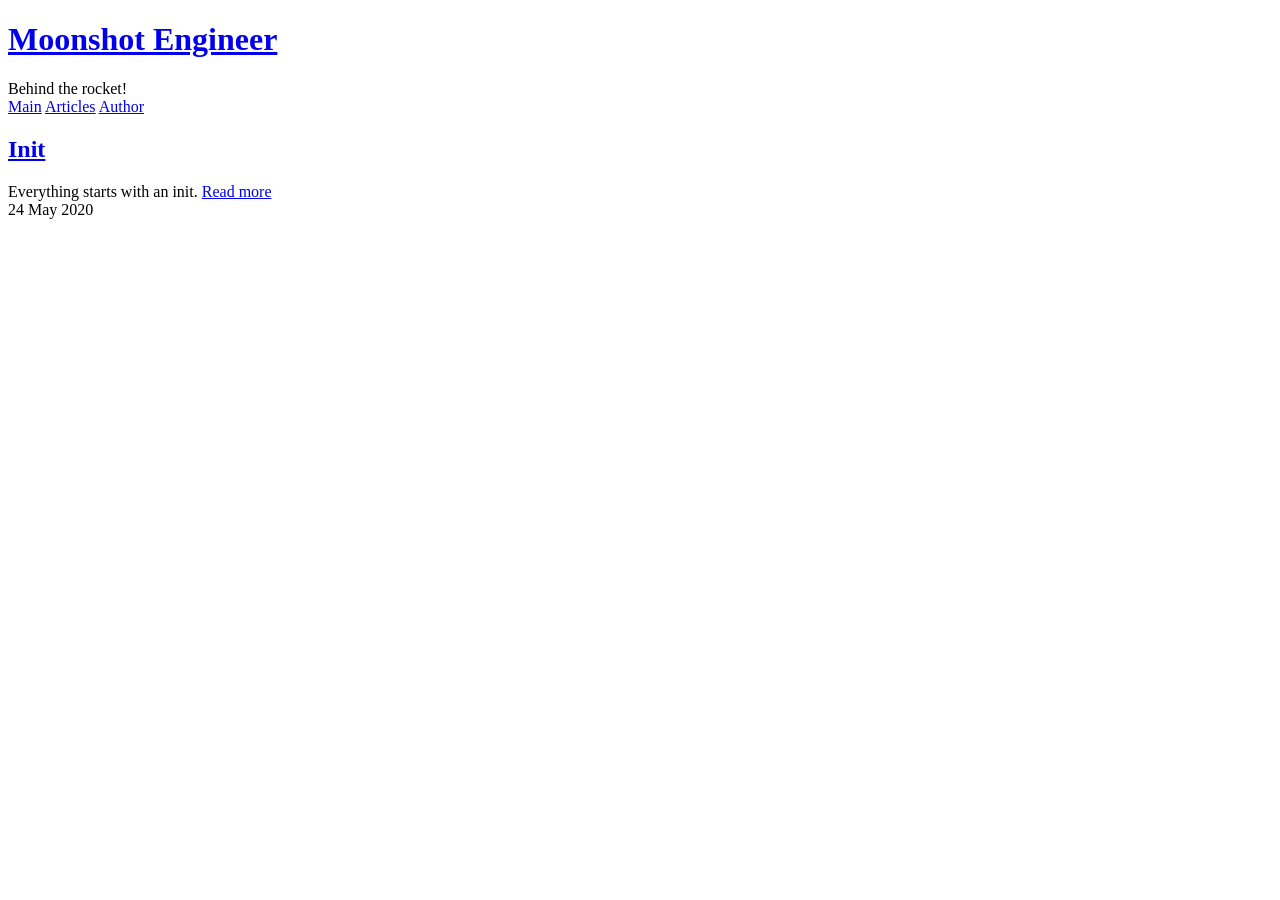
==== index.html @ c04dfcdf "Add author link" ====
<!DOCTYPE html>
<html><meta name="viewport" content="width=device-width, initial-scale=1.0">
<link rel="stylesheet" href="https://moonshot.engineer/css/style.css">
<body><div>
    <h1 class="title"><a href="https://moonshot.engineer">Moonshot Engineer</a></h1>
    <span class="subtitle">Behind the rocket!</span><nav> 
    
    <span>
        <a href="/">Main</a>
    </span>
    
    <span>
        <a href="/articles/">Articles</a>
    </span>
    
    <span>
        <a href="https://yanael.io">Author</a>
    </span>
    
</nav></div><main>
<article>
<!-- raw HTML omitted -->

</article>

    <article>
        <header>
            <h2>
                
                <a href="https://moonshot.engineer/articles/init/">Init</a>
                
            </h2>
        </header>
        <div>Everything starts with an init. <span class='read-more'><a href="https://moonshot.engineer/articles/init/">Read more</a></span></div>
        <footer>
            <div class='meta-date'>
                <time datetime="2020-05-24T15:26:55Z">24 May 2020</time>
            </div>
        </footer>
    </article>



        </main></body>
</html>
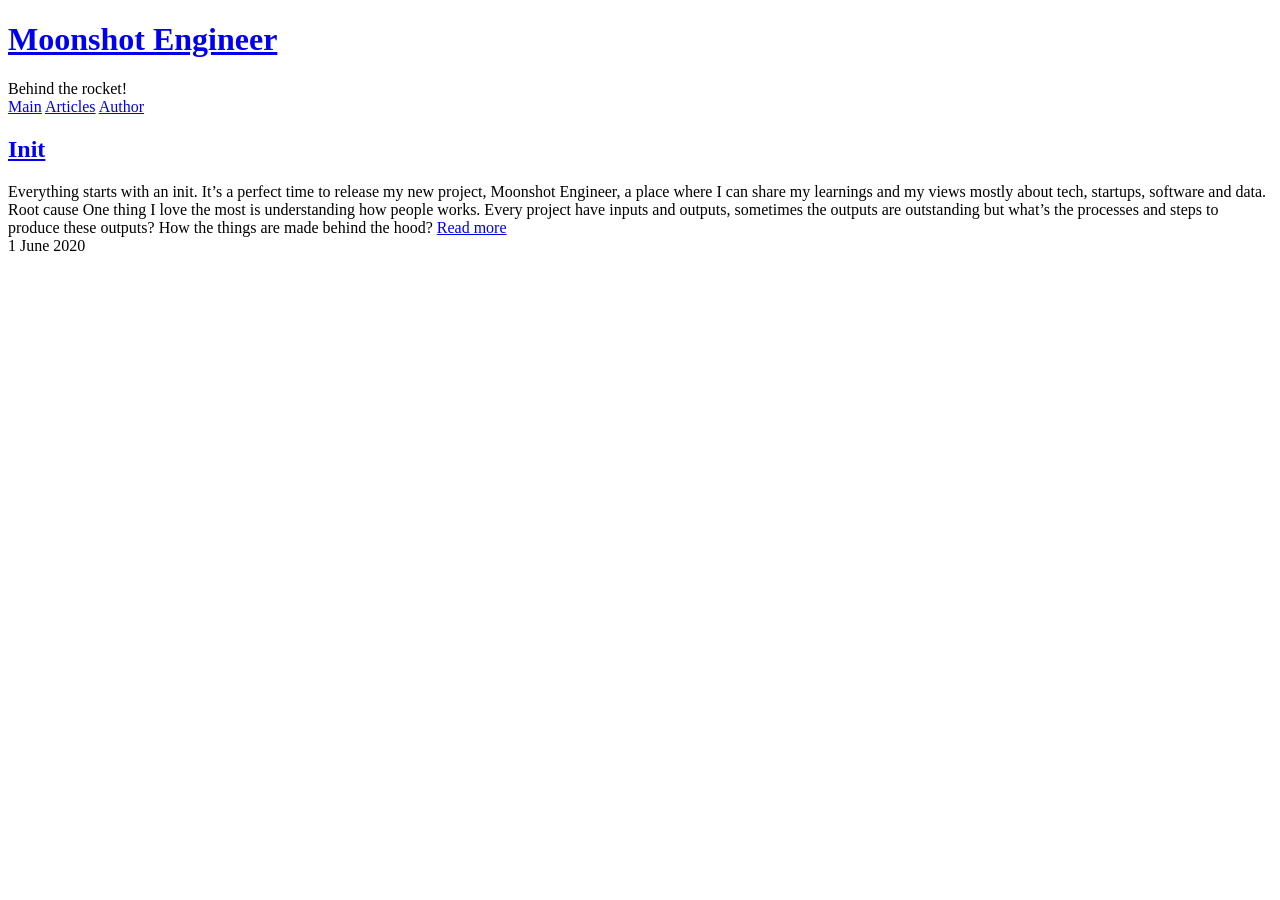
==== commit 5f353171: "Init article" ====
--- a/index.html
+++ b/index.html
@@ -31,10 +31,12 @@
                 
             </h2>
         </header>
-        <div>Everything starts with an init. <span class='read-more'><a href="https://moonshot.engineer/articles/init/">Read more</a></span></div>
+        <div>Everything starts with an init.
+It&rsquo;s a perfect time to release my new project, Moonshot Engineer, a place where I can share my learnings and my views mostly about tech, startups, software and data.
+Root cause One thing I love the most is understanding how people works. Every project have inputs and outputs, sometimes the outputs are outstanding but what&rsquo;s the processes and steps to produce these outputs? How the things are made behind the hood? <span class='read-more'><a href="https://moonshot.engineer/articles/init/">Read more</a></span></div>
         <footer>
             <div class='meta-date'>
-                <time datetime="2020-05-24T15:26:55Z">24 May 2020</time>
+                <time datetime="2020-06-01T00:00:00Z">1 June 2020</time>
             </div>
         </footer>
     </article>
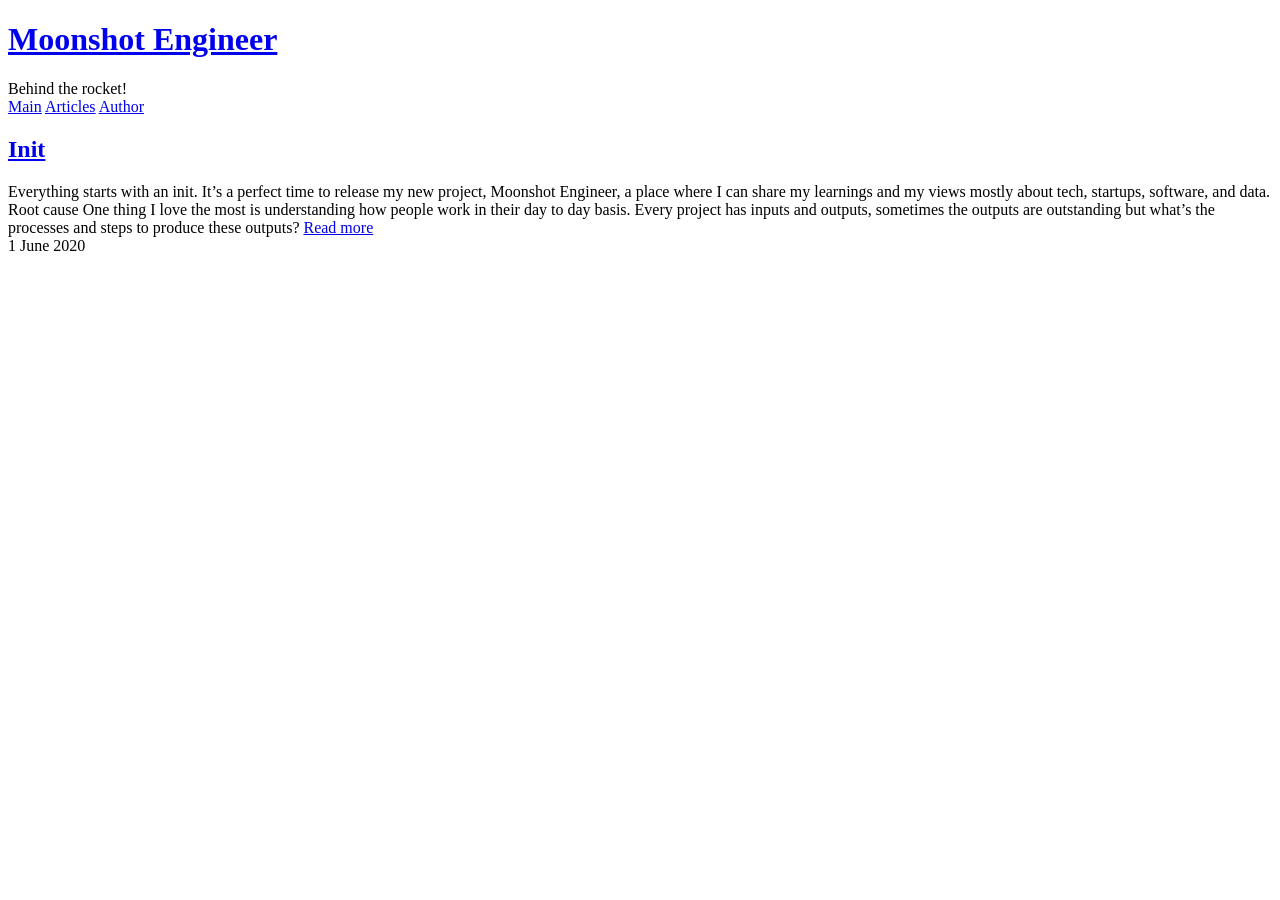
==== commit fee99fca: "deploy: 68dbd8d72e2f871f32557c4deec517ae5bf408fd" ====
--- a/index.html
+++ b/index.html
@@ -1,47 +1,5 @@
-<!DOCTYPE html>
-<html><meta name="viewport" content="width=device-width, initial-scale=1.0">
-<link rel="stylesheet" href="https://moonshot.engineer/css/style.css">
-<body><div>
-    <h1 class="title"><a href="https://moonshot.engineer">Moonshot Engineer</a></h1>
-    <span class="subtitle">Behind the rocket!</span><nav> 
-    
-    <span>
-        <a href="/">Main</a>
-    </span>
-    
-    <span>
-        <a href="/articles/">Articles</a>
-    </span>
-    
-    <span>
-        <a href="https://yanael.io">Author</a>
-    </span>
-    
-</nav></div><main>
-<article>
-<!-- raw HTML omitted -->
-
-</article>
-
-    <article>
-        <header>
-            <h2>
-                
-                <a href="https://moonshot.engineer/articles/init/">Init</a>
-                
-            </h2>
-        </header>
-        <div>Everything starts with an init.
-It&rsquo;s a perfect time to release my new project, Moonshot Engineer, a place where I can share my learnings and my views mostly about tech, startups, software and data.
-Root cause One thing I love the most is understanding how people works. Every project have inputs and outputs, sometimes the outputs are outstanding but what&rsquo;s the processes and steps to produce these outputs? How the things are made behind the hood? <span class='read-more'><a href="https://moonshot.engineer/articles/init/">Read more</a></span></div>
-        <footer>
-            <div class='meta-date'>
-                <time datetime="2020-06-01T00:00:00Z">1 June 2020</time>
-            </div>
-        </footer>
-    </article>
-
-
-
-        </main></body>
-</html>
+<!doctype html><html><meta name=viewport content="width=device-width,initial-scale=1"><link rel=stylesheet href=https://moonshot.engineer/css/style.css><body><div><h1 class=title><a href=https://moonshot.engineer>Moonshot Engineer</a></h1><span class=subtitle>Behind the rocket!</span><nav><span><a href=/>Main</a></span>
+<span><a href=/articles/>Articles</a></span>
+<span><a href=https://yanael.io>Author</a></span></nav></div><main><article></article><article><header><h2><a href=https://moonshot.engineer/articles/init/>Init</a></h2></header><div>Everything starts with an init.
+It&rsquo;s a perfect time to release my new project, Moonshot Engineer, a place where I can share my learnings and my views mostly about tech, startups, software, and data.
+Root cause One thing I love the most is understanding how people work in their day to day basis. Every project has inputs and outputs, sometimes the outputs are outstanding but what&rsquo;s the processes and steps to produce these outputs? <span class=read-more><a href=https://moonshot.engineer/articles/init/>Read more</a></span></div><footer><div class=meta-date><time datetime=2020-06-01T00:00:00Z>1 June 2020</time></div></footer></article></main></body></html>
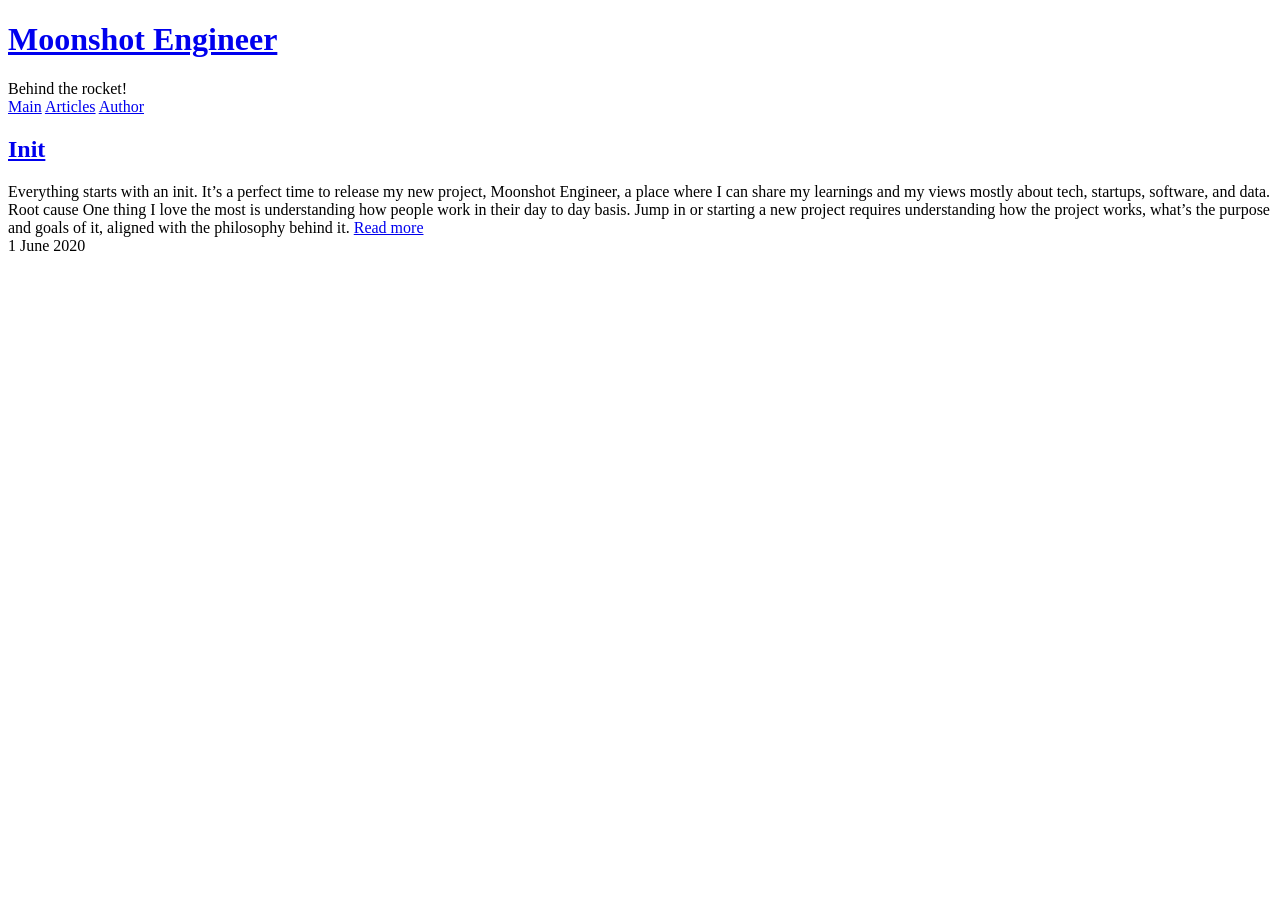
==== commit 2e97a002: "deploy: 8920b4fe1b92fbe789a1ed1e4369a035409f2422" ====
--- a/index.html
+++ b/index.html
@@ -2,4 +2,4 @@
 <span><a href=/articles/>Articles</a></span>
 <span><a href=https://yanael.io>Author</a></span></nav></div><main><article></article><article><header><h2><a href=https://moonshot.engineer/articles/init/>Init</a></h2></header><div>Everything starts with an init.
 It&rsquo;s a perfect time to release my new project, Moonshot Engineer, a place where I can share my learnings and my views mostly about tech, startups, software, and data.
-Root cause One thing I love the most is understanding how people work in their day to day basis. Every project has inputs and outputs, sometimes the outputs are outstanding but what&rsquo;s the processes and steps to produce these outputs? <span class=read-more><a href=https://moonshot.engineer/articles/init/>Read more</a></span></div><footer><div class=meta-date><time datetime=2020-06-01T00:00:00Z>1 June 2020</time></div></footer></article></main></body></html>+Root cause One thing I love the most is understanding how people work in their day to day basis. Jump in or starting a new project requires understanding how the project works, what’s the purpose and goals of it, aligned with the philosophy behind it. <span class=read-more><a href=https://moonshot.engineer/articles/init/>Read more</a></span></div><footer><div class=meta-date><time datetime=2020-06-01T00:00:00Z>1 June 2020</time></div></footer></article></main></body></html>
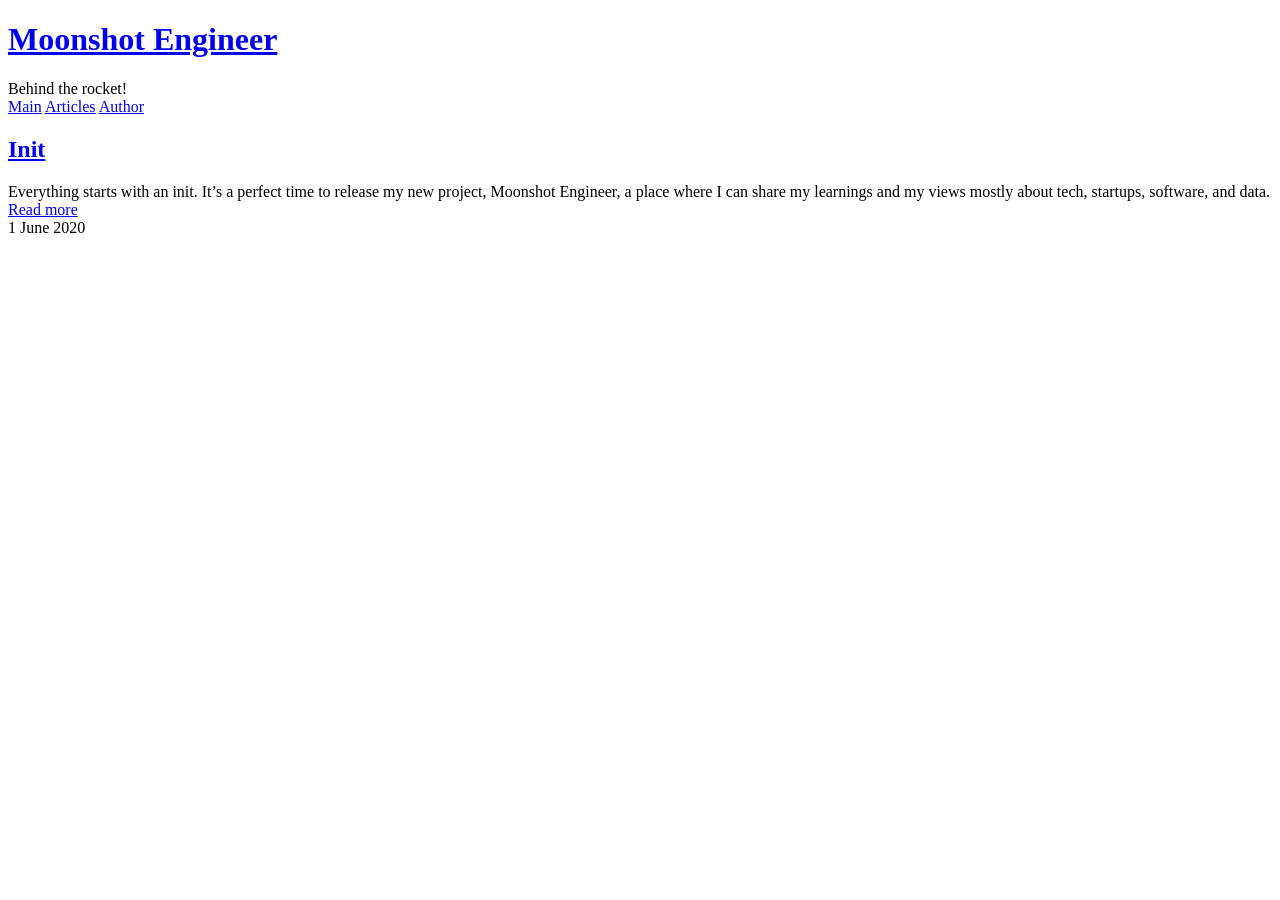
==== commit 6e1416ff: "deploy: 06973f912917358aa1e5f90ef1e5668afac4f993" ====
--- a/index.html
+++ b/index.html
@@ -1,5 +1,4 @@
 <!doctype html><html><meta name=viewport content="width=device-width,initial-scale=1"><link rel=stylesheet href=https://moonshot.engineer/css/style.css><body><div><h1 class=title><a href=https://moonshot.engineer>Moonshot Engineer</a></h1><span class=subtitle>Behind the rocket!</span><nav><span><a href=/>Main</a></span>
 <span><a href=/articles/>Articles</a></span>
 <span><a href=https://yanael.io>Author</a></span></nav></div><main><article></article><article><header><h2><a href=https://moonshot.engineer/articles/init/>Init</a></h2></header><div>Everything starts with an init.
-It&rsquo;s a perfect time to release my new project, Moonshot Engineer, a place where I can share my learnings and my views mostly about tech, startups, software, and data.
-Root cause One thing I love the most is understanding how people work in their day to day basis. Jump in or starting a new project requires understanding how the project works, what’s the purpose and goals of it, aligned with the philosophy behind it. <span class=read-more><a href=https://moonshot.engineer/articles/init/>Read more</a></span></div><footer><div class=meta-date><time datetime=2020-06-01T00:00:00Z>1 June 2020</time></div></footer></article></main></body></html>+It&rsquo;s a perfect time to release my new project, Moonshot Engineer, a place where I can share my learnings and my views mostly about tech, startups, software, and data. <span class=read-more><a href=https://moonshot.engineer/articles/init/>Read more</a></span></div><footer><div class=meta-date><time datetime=2020-06-01T00:00:00Z>1 June 2020</time></div></footer></article></main></body></html>
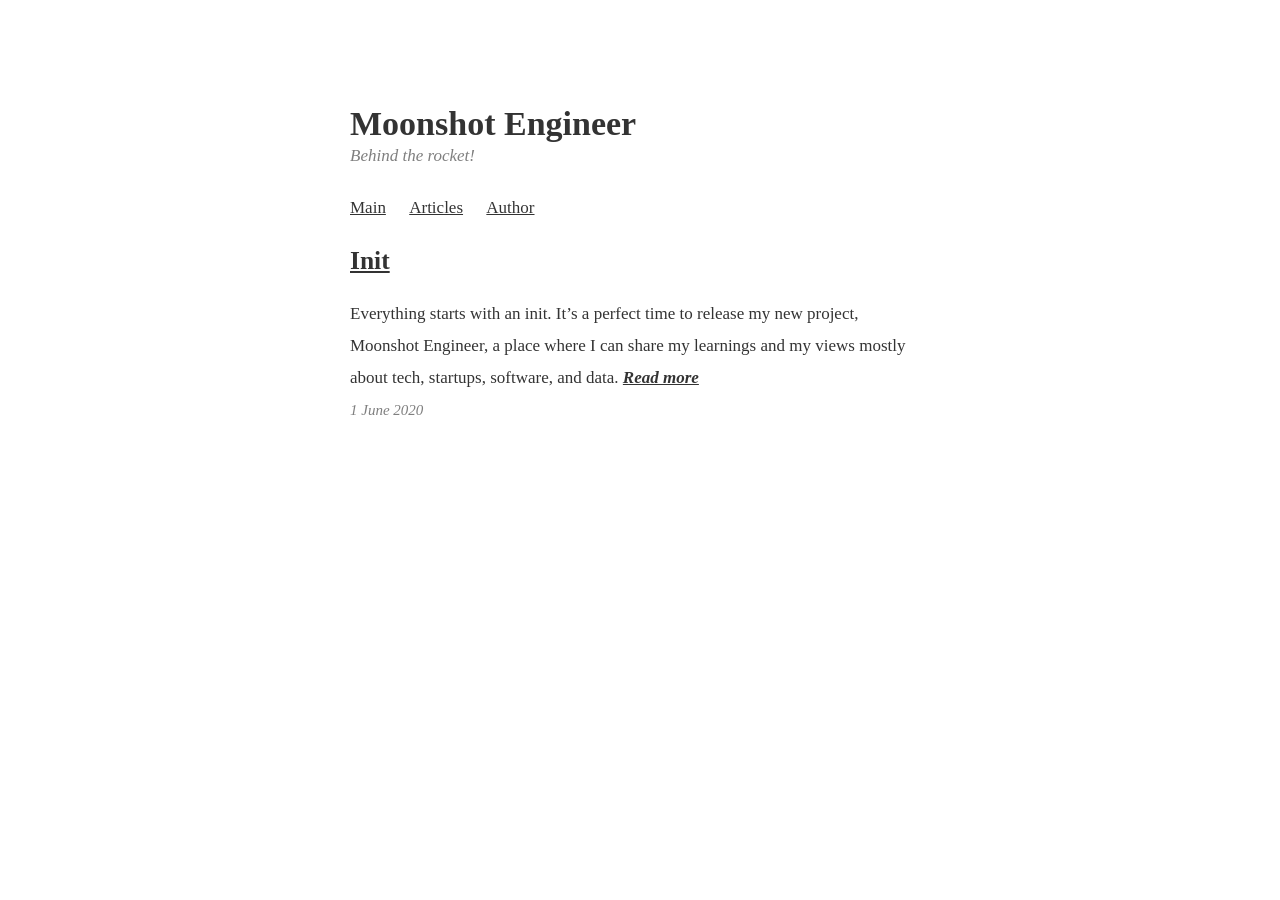
==== commit 38df5611: "deploy: 13340c6af6438d89f439c68cd333fd8f3778019b" ====
--- a/index.html
+++ b/index.html
@@ -1,4 +1,4 @@
-<!doctype html><html><meta name=viewport content="width=device-width,initial-scale=1"><link rel=stylesheet href=https://moonshot.engineer/css/style.css><body><div><h1 class=title><a href=https://moonshot.engineer>Moonshot Engineer</a></h1><span class=subtitle>Behind the rocket!</span><nav><span><a href=/>Main</a></span>
+<!doctype html><html><meta name=viewport content="width=device-width,initial-scale=1"><style>body{margin-top:0;margin-bottom:0;margin-left:auto;margin-right:auto;max-width:580px;font-size:17px;line-height:32px;padding:5em 2em 2em;font-family:iowan old style,iowan,charter,palatino linotype,palatino,book antiqua,palatino lt std,Times New Roman,serif}body{color:rgb(0,0,0,.8);background-color:#fff}.meta-day-to-day{color:rgba(0,0,0,.5)}.meta-date{color:rgba(0,0,0,.5)}.subtitle{color:rgba(0,0,0,.5)}a{color:inherit;text-decoration:none;outline:none}a:active{outline:none}a:hover{text-decoration:underline;outline:none}article a{text-decoration:underline}article a:hover{color:rgba(0,0,0,.5)}nav a{text-decoration:underline}nav a:hover{color:rgba(0,0,0,.5)}.meta-day-to-day{font-size:15px;font-style:italic}.meta-date{font-size:15px;font-style:italic}.previous-title{margin-bottom:0}.read-more{font-weight:700;font-style:italic}nav span{margin-right:20px}.title{margin-bottom:0}.subtitle{display:block;margin-top:0;margin-bottom:20px;font-style:italic}@media screen and (prefers-color-scheme:dark){body{color:rgba(255,255,255,.7);background-color:#0e2439}.meta-day-to-day{color:rgba(255,255,255,.5)}.meta-date{color:rgba(255,255,255,.5)}.subtitle{color:rgba(255,255,255,.5)}article a:hover{color:rgba(255,255,255,.5)}}pre{overflow:auto;font-size:14px;line-height:20px;padding:1em}img{width:100%}</style><body><div><h1 class=title><a href=https://moonshot.engineer>Moonshot Engineer</a></h1><span class=subtitle>Behind the rocket!</span><nav><span><a href=/>Main</a></span>
 <span><a href=/articles/>Articles</a></span>
 <span><a href=https://yanael.io>Author</a></span></nav></div><main><article></article><article><header><h2><a href=https://moonshot.engineer/articles/init/>Init</a></h2></header><div>Everything starts with an init.
 It&rsquo;s a perfect time to release my new project, Moonshot Engineer, a place where I can share my learnings and my views mostly about tech, startups, software, and data. <span class=read-more><a href=https://moonshot.engineer/articles/init/>Read more</a></span></div><footer><div class=meta-date><time datetime=2020-06-01T00:00:00Z>1 June 2020</time></div></footer></article></main></body></html>
